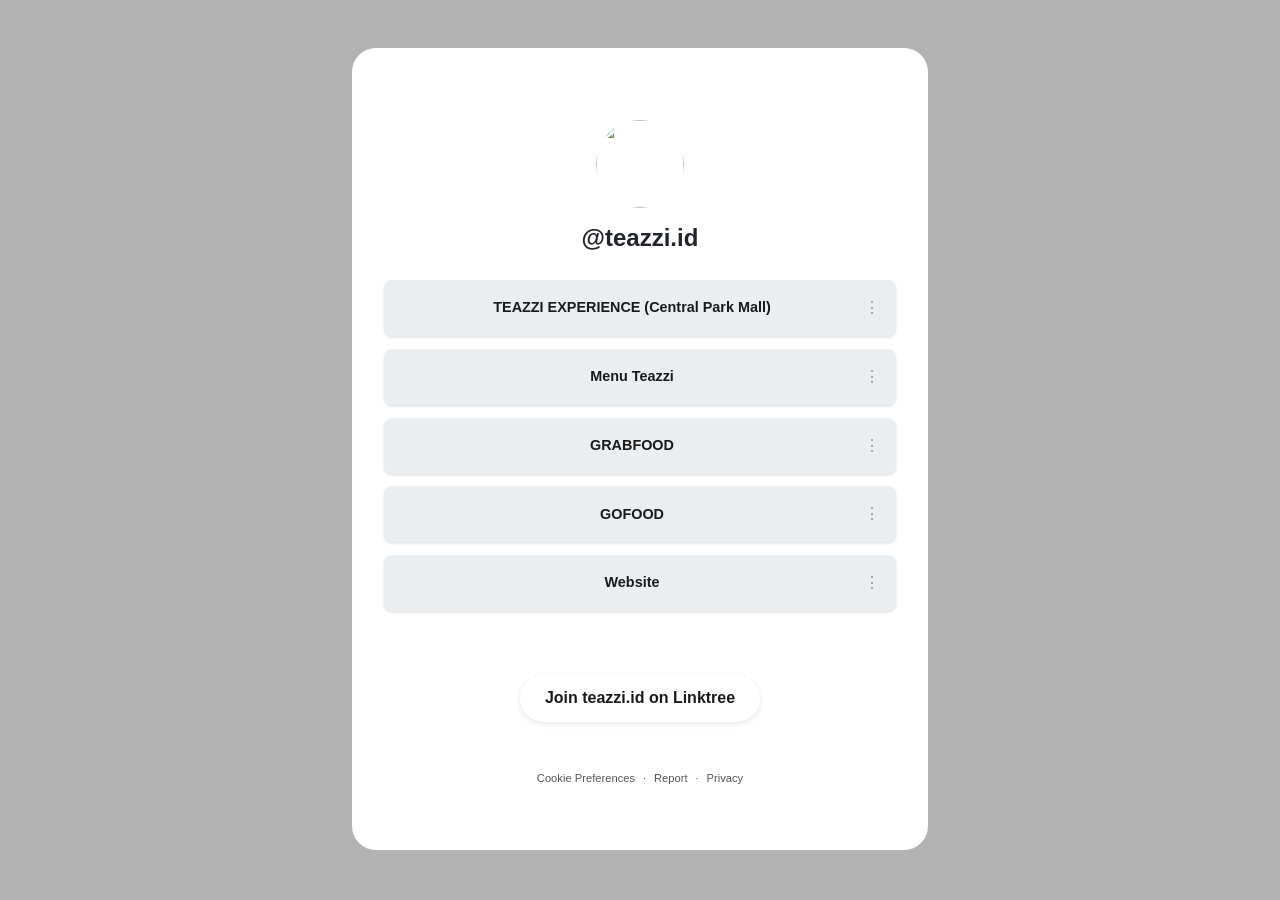
==== linktree.html @ f77836bc "tugas pertemuan 5" ====
<!doctype html>
<html lang="en">
  <head>
    <title>TEAZZI LINKTREE</title>
    <meta charset="utf-8" />
    <meta name="viewport" content="width=device-width, initial-scale=1" />
    <link
      rel="stylesheet"
      href="https://cdn.jsdelivr.net/npm/bootstrap@4.6.2/dist/css/bootstrap.min.css"
    />
    <script src="https://cdn.jsdelivr.net/npm/jquery@3.7.1/dist/jquery.slim.min.js"></script>
    <script src="https://cdn.jsdelivr.net/npm/popper.js@1.16.1/dist/umd/popper.min.js"></script>
    <script src="https://cdn.jsdelivr.net/npm/bootstrap@4.6.2/dist/js/bootstrap.bundle.min.js"></script>

   <style>
    /* BODY */
    body {
      margin: 0;
      font-family: Arial, Helvetica, sans-serif;
      background: #b2b2b2;
    }

    /* MAIN CONTAINER (WRAPPER) */
    .container-main {
      max-width: 38rem;
      margin: 0 auto;
      padding: 3rem 1rem;
    }

    /* CARD UTAMA */
    .card-main {
      background: white;
      border-radius: 1.5rem;
      padding-bottom: 2rem;
    }

    /* HEADER */
    .header {
      display: flex;
      justify-content: space-between;
      align-items: center;
      padding: 1rem;
    }

    /* BUTTON ICON DI HEADER */
    .icon-button {
      width: 2.5rem;
      height: 2.5rem;
      border-radius: 50%;
      background: #fff;
      display: flex;
      align-items: center;
      justify-content: center;
      text-decoration: none;
    }

    .icon-button img {
      width: 1.1rem;
      height: 1.1rem;
    }

    /* PROFILE SECTION */
    .profile-image {
      width: 5.5rem;
      height: 5.5rem;
      border-radius: 50%;
      object-fit: cover;
      display: block;
      margin: 0 auto;
    }

    .profile-name {
      font-size: 1.5rem;
      font-weight: 700;
      text-align: center;
      margin: 0.75rem 0 1.5rem;
    }

    /* CONTAINER UNTUK LIST LINK */
    .link-container {
      padding: 0 2rem;
    }

    /* KOTAK LINK */
    .link-card {
      display: flex;
      align-items: center;
      background: #ebeef1;
      border-radius: 0.5rem;
      text-decoration: none;
      color: #1a1a1a;

      padding: 1rem;
      margin-bottom: 0.8rem;
      min-height: 3.5rem;

      box-shadow: 0 0.09375rem 0.1875rem rgba(0,0,0,0.12);
      transition: 0.2s;
    }

    .link-card:hover {
      filter: brightness(0.95);
      text-decoration: none;
      color: #1a1a1a;
    }

    /* TEXT DI DALAM LINK */
    .link-text {
      flex: 1;
      text-align: center;
      font-size: 0.9rem;
      font-weight: 600;
    }

    /* ICON TITIK 3 */
    .link-menu {
      color: #999;
    }

    /* BUTTON JOIN */
    .join-button {
      display: block;
      max-width: 15rem;
      margin: 4rem auto 1rem;
      background: #fff;
      border-radius: 2rem;
      padding: 0.7rem;
      text-align: center;
      font-weight: 700;
      text-decoration: none;
      color: #1a1a1a;

      box-shadow: 0 0.125rem 0.375rem rgba(0,0,0,0.1);
    }

    .join-button:hover {
      text-decoration: none;
      color: #1a1a1a;
    }

    /* FOOTER */
    .footer {
      text-align: center;
      font-size: 0.7rem;
      color: #555;
      padding: 2rem 0;
    }

    .footer a {
      color: #555;
      text-decoration: none;
      margin: 0 0.3rem;
    }

    /* ===== RESPONSIVE MOBILE ===== */
    @media (max-width: 36px) {
      .container-main {
        padding: 0;
      }

      .card-main {
        border-radius: 0;
      }
    }

  </style>
</head>

<body>

  <!-- CONTAINER UTAMA  -->
  <div class="container-main">

    <!-- CARD -->
    <div class="card-main">

      <!--  HEADER -->
      <div class="header">
        <a href="#" class="icon-button">
          <img src="https://assets.streamlinehq.com/image/private/w_300,h_300,ar_1/f_auto/v1/icons/logos/linktree-hrggdeqdzll06zjl9h6j.png/linktree-bafynmeua3noot52xbu71.png?_a=DATAiZAAZAA0">
        </a>

        <a href="#" class="icon-button">
          <img src="https://api.iconify.design/material-symbols:ios-share-rounded.svg?color=black">
        </a>
      </div>

      <!-- PROFILE -->
      <img class="profile-image" src="https://ugc.production.linktr.ee/EFeaDRVRT1ChzbfLBC2g_7BuxbR7xL9A4KMSM?io=true&size=avatar-v3_0">
      <div class="profile-name">@teazzi.id</div>

      <!-- LIST LINK -->
      <div class="link-container">

        <a href="#" class="link-card">
          <div class="link-text">
            TEAZZI EXPERIENCE (Central Park Mall)
          </div>
          <span class="link-menu">⋮</span>
        </a>

        <a href="#" class="link-card">
          <div class="link-text">Menu Teazzi</div>
          <span class="link-menu">⋮</span>
        </a>

        <a href="#" class="link-card">
          <div class="link-text">GRABFOOD</div>
          <span class="link-menu">⋮</span>
        </a>

        <a href="#" class="link-card">
          <div class="link-text">GOFOOD</div>
          <span class="link-menu">⋮</span>
        </a>

        <a href="#" class="link-card">
          <div class="link-text">Website</div>
          <span class="link-menu">⋮</span>
        </a>

        <!-- BUTTON JOIN -->
        <a href="#" class="join-button">
          Join teazzi.id on Linktree
        </a>

        <!-- FOOTER -->
        <div class="footer">
          <a href="#">Cookie Preferences</a> ·
          <a href="#">Report</a> ·
          <a href="#">Privacy</a>
        </div>

      </div>
    </div>
  </div>

</body>
</html>
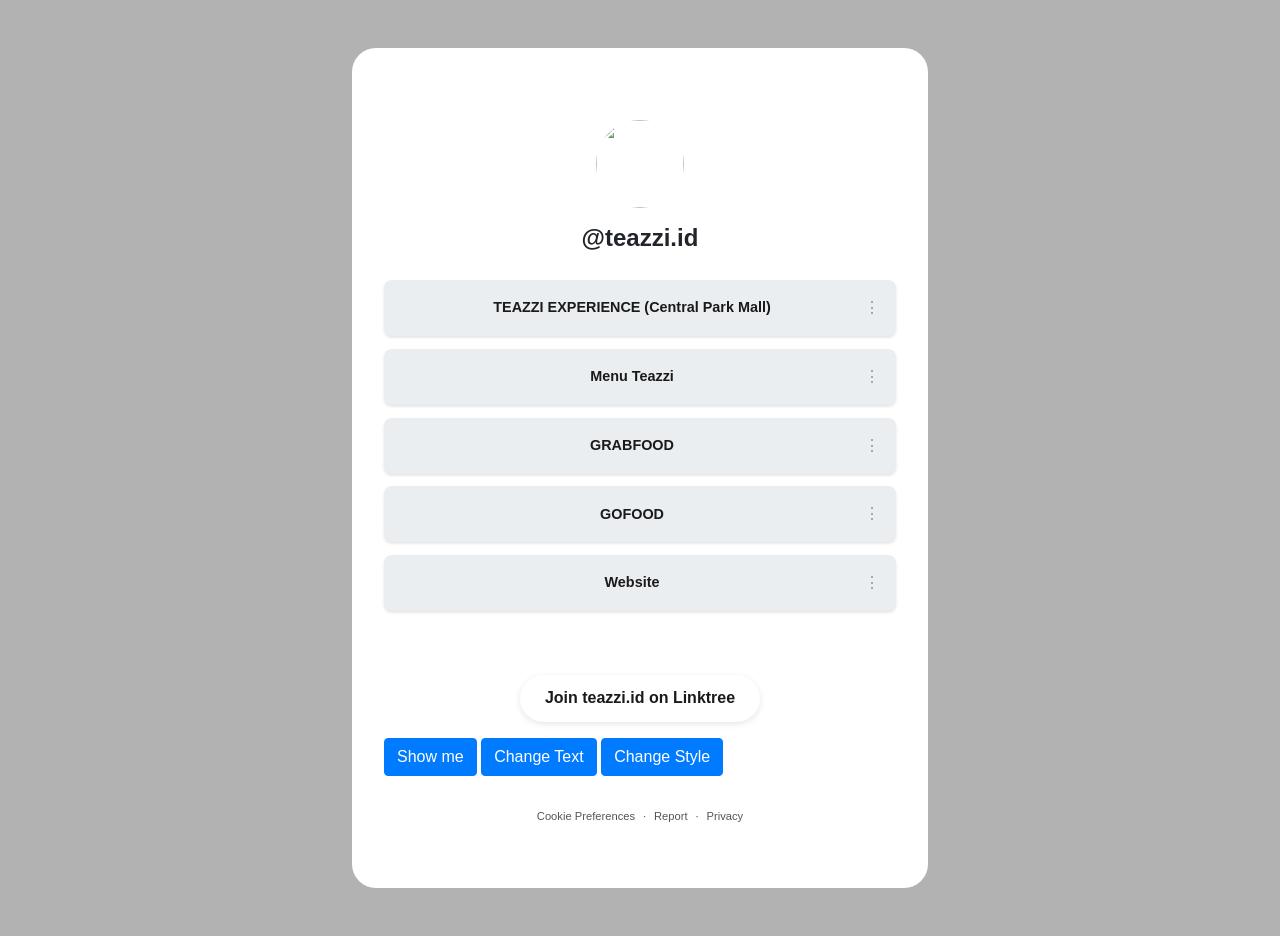
==== commit 4cce2585: "pertemuan 6" ====
--- a/linktree.html
+++ b/linktree.html
@@ -12,6 +12,39 @@
     <script src="https://cdn.jsdelivr.net/npm/popper.js@1.16.1/dist/umd/popper.min.js"></script>
     <script src="https://cdn.jsdelivr.net/npm/bootstrap@4.6.2/dist/js/bootstrap.bundle.min.js"></script>
 
+    <script>
+        function showme()
+        {
+            // alert("Hallo Selamat Siang");
+            Swal.fire({
+             title: "Hallo",
+             text: "Selamat Siang",
+             icon: "success"
+            });
+
+            console.log("Ini baris 19, sudah sampai disini");
+            a = 18 + 10;
+            console.log("Hasil Penjumlahan : " + a);
+            c = 1 * 2 * 3; 
+            console.log("Hasil Perkalian : " + c);
+        }
+
+        function changeText()
+        {
+            const element = document.getElementById("intro");
+            element.innerHTML = "Sistem Informasi ITS" ;
+        }
+
+        function changeStyle()
+        {
+            const element = document.getElementById("tombol");
+            element.style.color = "red" ;
+            element.style.background= "yellow";
+        }
+
+    </script>
+    <script src="https://cdn.jsdelivr.net/npm/sweetalert2@11"></script>
+
    <style>
     /* BODY */
     body {
@@ -115,6 +148,7 @@
     /* ICON TITIK 3 */
     .link-menu {
       color: #999;
+      onclick="showme";
     }
 
     /* BUTTON JOIN */
@@ -152,8 +186,8 @@
       margin: 0 0.3rem;
     }
 
-    /* ===== RESPONSIVE MOBILE ===== */
-    @media (max-width: 36px) {
+    /* RESPONSIVE MOBILE */
+    @media (max-width: 36rem) {
       .container-main {
         padding: 0;
       }
@@ -188,42 +222,47 @@
       <!-- PROFILE -->
       <img class="profile-image" src="https://ugc.production.linktr.ee/EFeaDRVRT1ChzbfLBC2g_7BuxbR7xL9A4KMSM?io=true&size=avatar-v3_0">
       <div class="profile-name">@teazzi.id</div>
+      
 
       <!-- LIST LINK -->
       <div class="link-container">
 
-        <a href="#" class="link-card">
+        <a id ="tombol" href="https://booking.chope.co/booking_index?rid=teazziselect2509jkt&source=rest_linktree_teazziselect&adults=2&lang=en_US&country_code=JAKARTA" class="link-card">
           <div class="link-text">
             TEAZZI EXPERIENCE (Central Park Mall)
           </div>
           <span class="link-menu">⋮</span>
         </a>
 
-        <a href="#" class="link-card">
+        <a id="intro" href="https://drive.google.com/file/d/1NXzm08xAxpdxM5n-T51TP_uXac9SKYPE/view" class="link-card">
           <div class="link-text">Menu Teazzi</div>
           <span class="link-menu">⋮</span>
         </a>
 
-        <a href="#" class="link-card">
+        <a href="https://www.grab.com/id/download/?is_retargeting=true&c=ID_CLUSTER-ALL_PAX_GF_SOCM_LOC__ID23GFPDF2BEBAS24_Broad_DalgyDelivery&af_ad=DalgyDelivery&pid=instagram-organic&af_sub5=organic&af_force_deeplink=true" class="link-card">
           <div class="link-text">GRABFOOD</div>
           <span class="link-menu">⋮</span>
         </a>
 
-        <a href="#" class="link-card">
+        <a href="https://gofood.link/a/EQBzXEh" class="link-card">
           <div class="link-text">GOFOOD</div>
           <span class="link-menu">⋮</span>
         </a>
 
-        <a href="#" class="link-card">
+        <a href="https://teazzi.com/" class="link-card">
           <div class="link-text">Website</div>
           <span class="link-menu">⋮</span>
         </a>
 
         <!-- BUTTON JOIN -->
-        <a href="#" class="join-button">
+        <a href="https://linktr.ee/" class="join-button">
           Join teazzi.id on Linktree
         </a>
 
+        <button class="btn btn-primary" onclick="showme();">Show me</button>
+        <button class="btn btn-primary" onclick="changeText();">Change Text</button>
+        <button class="btn btn-primary" onclick="changeStyle();">Change Style</button>
+        
         <!-- FOOTER -->
         <div class="footer">
           <a href="#">Cookie Preferences</a> ·
